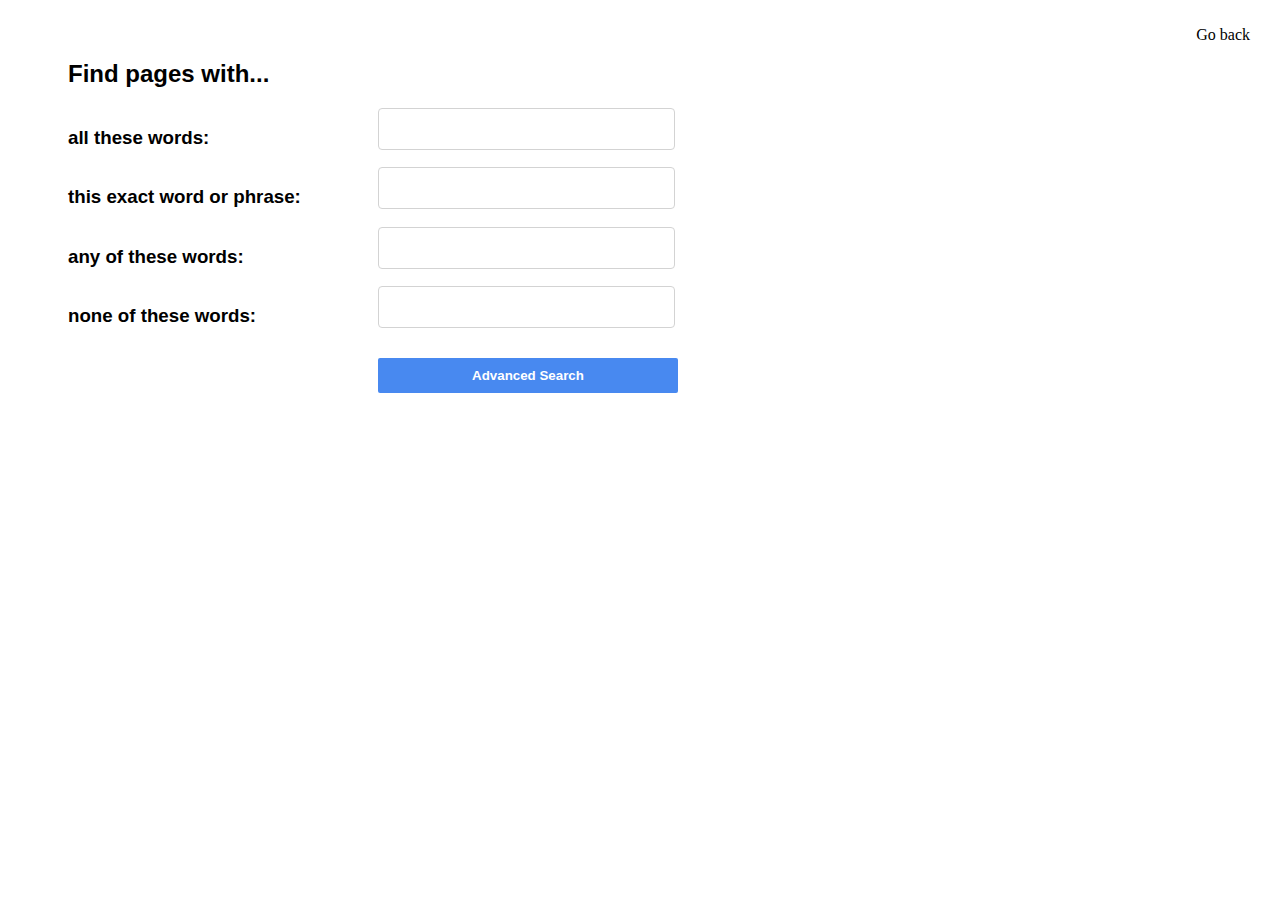
==== search/advanced.html @ 607618d8 "Add files via upload" ====
<!DOCTYPE html>
<html lang="en">
  <head>
    <meta charset="utf-8">
    <title>Google - Advanced search</title>
    <link rel="stylesheet" href="style/styles.css">
    <meta name="viewport" content="width=device-width, initial-scale=1.0">
  </head>
  <body>

    <nav>
      <ul>
        <li><a href="index.html">Go back</a></li>
      </ul>
    </nav>

    <div class="container">
      <header>
        <h2>Find pages with...</h2>
      </header>

      <section>
        <form action="https://google.com/search">
          <div class="row">

            <div class="col">
              <h3>all these words:</h3>
            </div>

            <div class="col">
              <input type="text" name="as_q">
            </div>

            <div class="col">
              <h3>this exact word or phrase:</h3>
            </div>

            <div class="col">
              <input type="text" value name="as_epq">
            </div>

            <div class="col">
              <h3>any of these words:</h3>
            </div>

            <div class="col">
              <input type="text" value name="as_oq">
            </div>

            <div class="col">
              <h3>none of these words:</h3>
            </div>

            <div class="col">
              <input type="text" value name="as_eq">
              <div class="w-100"></div>
              <input type="submit" class="btn-blue" value="Advanced Search">
            </div>

          </div>
        </form>
      </section>

    </div>

  </body>
</html>
---- search/style/styles.css ----
nav {
    position: absolute;
    top: 0;
    right: 20px;
}

nav > ul {
    list-style-type: none;
    padding: 5px;
    display: flex;
}

nav > ul > li {
    margin: 5px;
}

nav a {
    text-decoration: none;
    color: black;
}

nav a:hover {
    border-bottom: 1px solid black;
    cursor: pointer;
}

.center {
    position: absolute;
    top: 40%;
    left: 50%;
    transform: translate(-50%, -50%);
    width: 40%;
    text-align: center;
}

.container {
    width: 700px;
    margin: 60px;
}

.row {
    display: flex;
    flex-wrap: wrap;
}

.w-100 {
    width: 100%;
}

.right{
    display: flex;
    justify-content: end;
    margin-top: -32px;

}

.col {
    display: grid;
    grid-column-gap: 10px;
    grid-row-gap: 10px;
    grid-template-columns: 300px auto;
}

.col > input[type=text] {
    height: 20px;
    border-radius: 4px;
}

.col > input[type=text]:hover {
    box-shadow: none;
}

.col > input[type=text]:focus {
    outline: 1px solid lightblue;
}

h1, h2, h3 {
    font-family: sans-serif;
}

header h1 {
    font-size: 70px;
    padding: 10px;
    margin: 10px;
}
.header{
    display: flex;
    flex-direction: column;
    justify-items: center;
    align-items: center;
}

input[type=text] {
    width: 85%;
    height: 30px;
    border: 1px solid lightgray;
    padding: 10px 20px 10px 20px;
    font-size: 16px;
    border-radius: 20px;
}

input[type=text]:focus {
    outline: none;
}

input[type=text]:hover {
    border: 1px solid white;
    -webkit-box-shadow: 0px 6px 8px 0px rgba(0,0,0,0.26);
    -moz-box-shadow: 0px 6px 8px 0px rgba(0,0,0,0.26);
    box-shadow: 0px 6px 8px 0px rgba(0,0,0,0.26);
}

.btn-grey {
    background-color: #F2F2F2;
}

.btn-grey:hover {
    background-color: #DCDCDC;
}

.btn-blue {
    background-color: #4889F0;
    font-weight: bold;
    border: 2px solid #3079ED;
    color: #fff;
}

.btn-blue:hover {
    background-color: #3778F0;
}

input[type=submit] {
    border: none;
    border-radius: 2px;
    padding: 10px;
    margin-top: 20px;
}

input[type=submit]:hover {
    cursor: pointer;
}


@media screen and (max-width: 600px) {
    .center {
        width: 70%;
    }

    header h1 {
        font-size: 50px;
    }
}
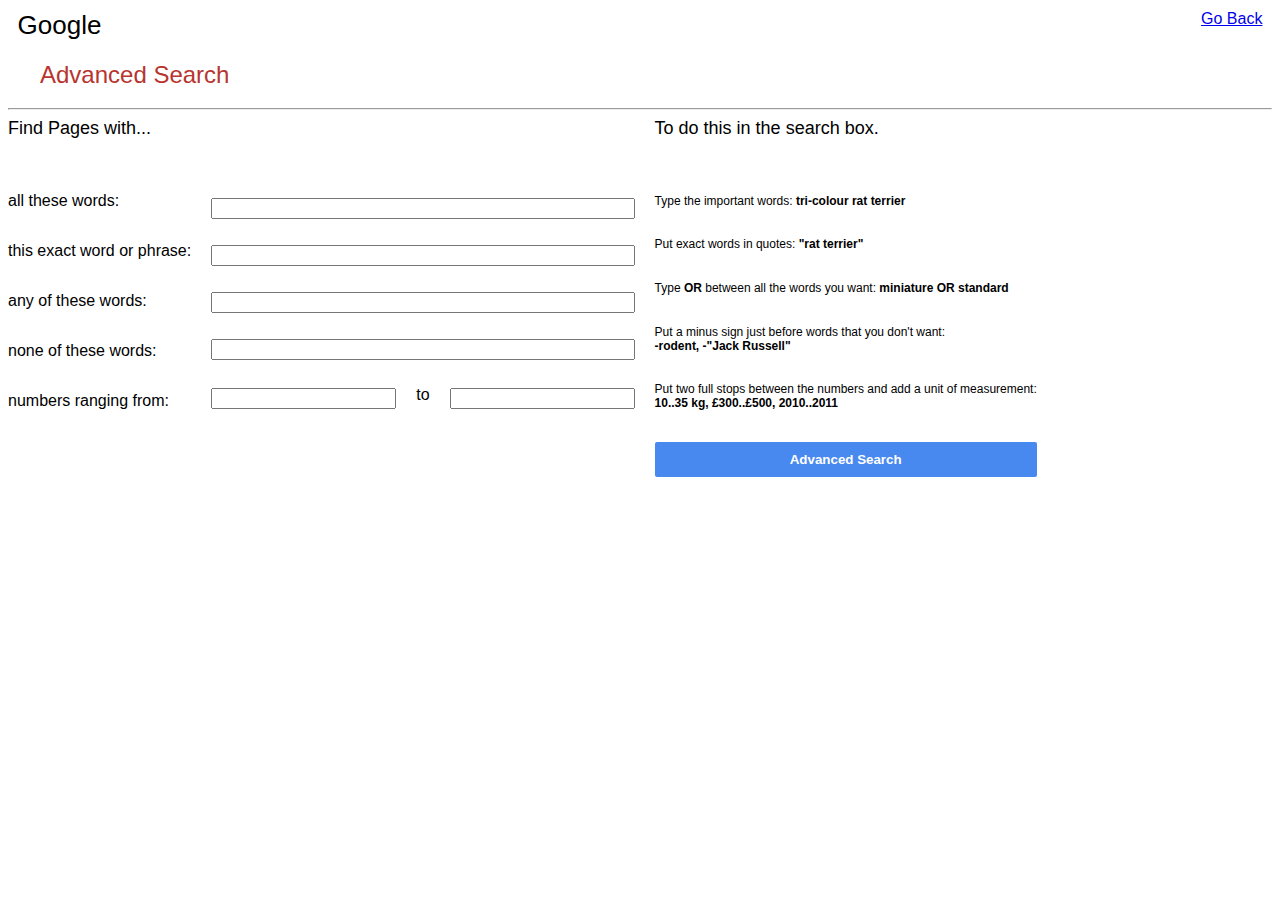
==== commit 8b227c2b: "Add files via upload" ====
--- a/search/advanced.html
+++ b/search/advanced.html
@@ -1,67 +1,71 @@
 <!DOCTYPE html>
 <html lang="en">
-  <head>
-    <meta charset="utf-8">
-    <title>Google - Advanced search</title>
-    <link rel="stylesheet" href="style/styles.css">
-    <meta name="viewport" content="width=device-width, initial-scale=1.0">
-  </head>
-  <body>
+<head>
+  <meta charset="UTF-8">
+  <meta name="viewport" content="width=device-width, initial-scale=1.0">
+  <link rel="stylesheet" href="style/styles.css">
 
-    <nav>
-      <ul>
-        <li><a href="index.html">Go back</a></li>
-      </ul>
-    </nav>
-
-    <div class="container">
-      <header>
-        <h2>Find pages with...</h2>
-      </header>
-
-      <section>
-        <form action="https://google.com/search">
-          <div class="row">
-
-            <div class="col">
-              <h3>all these words:</h3>
-            </div>
-
-            <div class="col">
-              <input type="text" name="as_q">
-            </div>
-
-            <div class="col">
-              <h3>this exact word or phrase:</h3>
-            </div>
-
-            <div class="col">
-              <input type="text" value name="as_epq">
-            </div>
-
-            <div class="col">
-              <h3>any of these words:</h3>
-            </div>
-
-            <div class="col">
-              <input type="text" value name="as_oq">
-            </div>
-
-            <div class="col">
-              <h3>none of these words:</h3>
-            </div>
-
-            <div class="col">
-              <input type="text" value name="as_eq">
-              <div class="w-100"></div>
-              <input type="submit" class="btn-blue" value="Advanced Search">
-            </div>
-
-          </div>
-        </form>
-      </section>
+  <title>Document</title>
+</head>
+<body>
+  <header class="ad-header">
+    <div class="googleLogo">
+      Google
+    </div>
+    <div class="goBack">
+      
+      <a href="index.html"> Go Back</a>
 
     </div>
+  </header>
 
-  </body>
+
+<h2 class="top-title">
+  Advanced Search
+</h2>
+<hr>
+
+  <form action="https://google.com/search" class="adsch">
+    <div class="title">
+      <div class="top">
+        Find Pages with...
+      </div>
+      <p class="">all these words: </p>
+      <p>this exact word or phrase: </p>
+      <p>any of these words: </p>
+      <p>none of these words:   </p>
+      <p>numbers ranging from: </p>
+    </div>
+
+
+    <div class="inputs">
+      <div class="topmid"></div>
+      <input type="text" name="as_q">
+      <input type="text" name="as_epq">
+      <input type="text" name="as_oq" >
+      <input type="text" name="as_eq" id="">
+      <div class="ranges">
+        <input type="text" name="as_nlo">
+        <p>to</p>
+        <input type="text" name="aas_nhi">
+    </div>
+    </div>
+
+<div class="subtext">
+  <div class="top">
+    To do this in the search box.
+  </div>
+  <p>Type the important words: <strong>tri-colour rat terrier</strong></p>
+  <p>Put exact words in quotes: <strong>"rat terrier"</strong></p>
+  <p >Type <strong>OR</strong> between all the words you want: <strong>miniature OR standard </strong></p>
+  <p class="subtext">Put a minus sign just before words that you don't want: <strong> -rodent, -"Jack Russell"</strong></p>
+  <p class="subtext">Put two full stops between the numbers and add a unit of measurement: <strong> 10..35 kg, £300..£500, 2010..2011</strong></p>
+  <input type="submit" class="btn-blue" value="Advanced Search">
+
+</div>
+
+
+
+  </form>
+</body>
 </html>--- a/search/style/styles.css
+++ b/search/style/styles.css
@@ -1,152 +1,232 @@
+*{
+  font-family: sans-serif;
+}
+
+
+
 nav {
-    position: absolute;
-    top: 0;
-    right: 20px;
+  position: absolute;
+  top: 0;
+  right: 20px;
 }
 
 nav > ul {
-    list-style-type: none;
-    padding: 5px;
-    display: flex;
+  list-style-type: none;
+  padding: 5px;
+  display: flex;
 }
 
 nav > ul > li {
-    margin: 5px;
+  margin: 5px;
 }
 
 nav a {
-    text-decoration: none;
-    color: black;
+  text-decoration: none;
+  color: black;
 }
 
 nav a:hover {
-    border-bottom: 1px solid black;
-    cursor: pointer;
+  border-bottom: 1px solid black;
+  cursor: pointer;
 }
 
 .center {
-    position: absolute;
-    top: 40%;
-    left: 50%;
-    transform: translate(-50%, -50%);
-    width: 40%;
-    text-align: center;
+  position: absolute;
+  top: 40%;
+  left: 50%;
+  transform: translate(-50%, -50%);
+  width: 40%;
+  text-align: center;
 }
 
 .container {
-    width: 700px;
-    margin: 60px;
+  width: 700px;
+  margin: 60px;
 }
 
 .row {
-    display: flex;
-    flex-wrap: wrap;
+  display: flex;
+  flex-wrap: wrap;
 }
 
 .w-100 {
-    width: 100%;
+  width: 100%;
 }
 
 .right{
-    display: flex;
-    justify-content: end;
-    margin-top: -32px;
+  display: flex;
+  justify-content: end;
+  margin-top: -32px;
 
 }
 
 .col {
-    display: grid;
-    grid-column-gap: 10px;
-    grid-row-gap: 10px;
-    grid-template-columns: 300px auto;
-}
-
-.col > input[type=text] {
-    height: 20px;
-    border-radius: 4px;
-}
-
-.col > input[type=text]:hover {
-    box-shadow: none;
-}
-
-.col > input[type=text]:focus {
-    outline: 1px solid lightblue;
+  display: grid;
+  grid-column-gap: 10px;
+  grid-row-gap: 10px;
+  grid-template-columns: 300px auto;
+}
+
+.col > .search-input {
+  height: 20px;
+  border-radius: 4px;
+}
+
+.col > .search-input :hover {
+  box-shadow: none;
+}
+
+.col > .search-input :focus {
+  outline: 1px solid lightblue;
 }
 
 h1, h2, h3 {
-    font-family: sans-serif;
+  font-family: sans-serif;
 }
 
 header h1 {
-    font-size: 70px;
-    padding: 10px;
-    margin: 10px;
+  font-size: 70px;
+  padding: 10px;
+  margin: 10px;
 }
 .header{
-    display: flex;
-    flex-direction: column;
-    justify-items: center;
-    align-items: center;
-}
-
-input[type=text] {
-    width: 85%;
-    height: 30px;
-    border: 1px solid lightgray;
-    padding: 10px 20px 10px 20px;
-    font-size: 16px;
-    border-radius: 20px;
-}
-
-input[type=text]:focus {
-    outline: none;
-}
-
-input[type=text]:hover {
-    border: 1px solid white;
-    -webkit-box-shadow: 0px 6px 8px 0px rgba(0,0,0,0.26);
-    -moz-box-shadow: 0px 6px 8px 0px rgba(0,0,0,0.26);
-    box-shadow: 0px 6px 8px 0px rgba(0,0,0,0.26);
+  display: flex;
+  flex-direction: column;
+  justify-items: center;
+  align-items: center;
+}
+
+.search-input {
+  width: 85%;
+  height: 30px;
+  border: 1px solid lightgray;
+  padding: 10px 20px 10px 20px;
+  font-size: 16px;
+  border-radius: 20px;
+}
+
+.search-input :focus {
+  outline: none;
+}
+
+.search-input :hover {
+  border: 1px solid white;
+  -webkit-box-shadow: 0px 6px 8px 0px rgba(0,0,0,0.26);
+  -moz-box-shadow: 0px 6px 8px 0px rgba(0,0,0,0.26);
+  box-shadow: 0px 6px 8px 0px rgba(0,0,0,0.26);
 }
 
 .btn-grey {
-    background-color: #F2F2F2;
+  background-color: #F2F2F2;
 }
 
 .btn-grey:hover {
-    background-color: #DCDCDC;
+  background-color: #DCDCDC;
 }
 
 .btn-blue {
-    background-color: #4889F0;
-    font-weight: bold;
-    border: 2px solid #3079ED;
-    color: #fff;
+  background-color: #4889F0;
+  font-weight: bold;
+  border: 2px solid #3079ED;
+  color: #fff;
+
 }
 
 .btn-blue:hover {
-    background-color: #3778F0;
+  background-color: #3778F0;
 }
 
 input[type=submit] {
-    border: none;
-    border-radius: 2px;
-    padding: 10px;
-    margin-top: 20px;
+  border: none;
+  border-radius: 2px;
+  padding: 10px;
+  margin-top: 20px;
 }
 
 input[type=submit]:hover {
-    cursor: pointer;
-}
+  cursor: pointer;
+}
+
+
+
+
+
+.top-title{
+  font-weight: 500;
+  color: #b7342f;
+  margin-left: 2rem;
+}
+.ad-header{
+  margin: 0.6rem;
+  display: flex;
+  justify-content: space-between;
+}
+.googleLogo{
+  font-weight: 500;
+  font-size: 26px;
+}
+.adsch{
+  display: grid;
+  grid-template-columns: 1fr 2fr 1fr;
+  width: 80%;
+}
+
+.inputs, .subtext, .title{
+  display: flex;
+  flex-direction: column;
+  white-space: nowrap;
+}
+
+.ranges {
+  display: flex;
+  align-items: center;
+  justify-content: center;
+}
+
+
+.ranges input[type="text"] {
+  flex-grow: 1;
+}
+
+.inputs input[type=text]{
+  margin: 1rem 20px 10px 20px;
+}
+
+.top{
+  font-size: 18px;
+  font-weight: 500;
+  padding-bottom: 2.3rem;
+}
+.topmid{
+  padding-bottom: 4rem;
+}
+.subtext {
+  font-size: 12px;
+  white-space: nowrap;
+}
+.subtext p{
+  margin-top: 1.1rem;
+  padding: 5x 10px 5px 10px;
+}
+
+
+
+
+
 
 
 @media screen and (max-width: 600px) {
-    .center {
-        width: 70%;
-    }
-
-    header h1 {
-        font-size: 50px;
-    }
-}+  .center {
+      width: 70%;
+  }
+
+  header h1 {
+      font-size: 50px;
+  }
+  .subtext{
+    display: none;
+  }
+}
+
+
+
